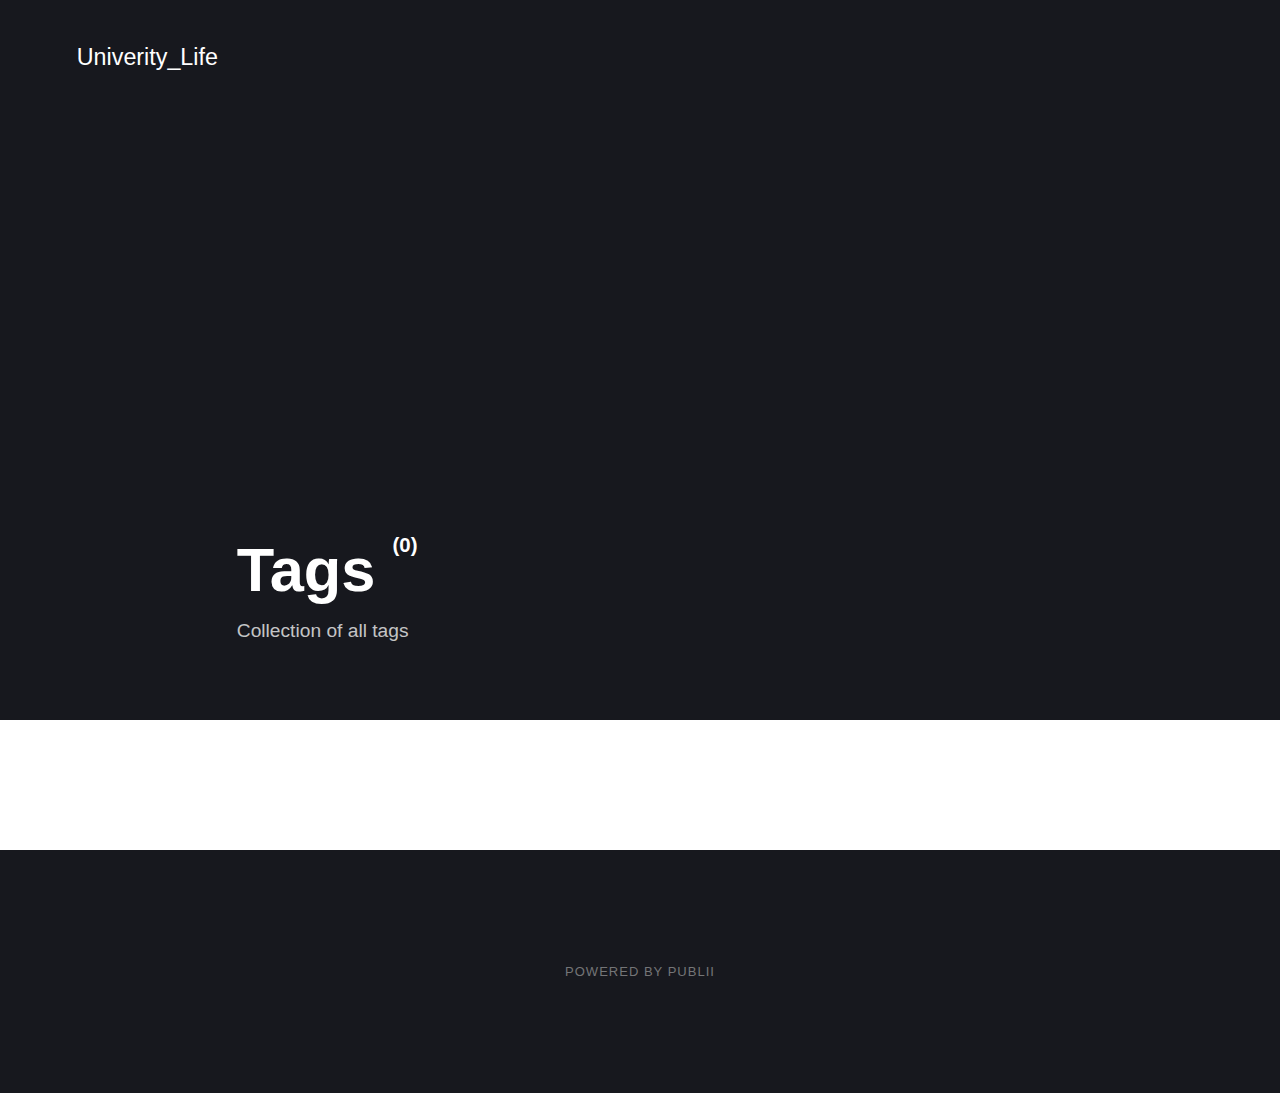
==== tags/index.html @ 6117ec0d "Updated from Publii" ====
<!DOCTYPE html><html lang="zh-tw"><head><meta charset="utf-8"><meta http-equiv="X-UA-Compatible" content="IE=edge"><meta name="viewport" content="width=device-width,initial-scale=1"><title>All tags - Univerity_Life</title><meta name="robots" content="noindex, follow"><meta name="generator" content="Publii Open-Source CMS for Static Site"><link rel="alternate" type="application/atom+xml" href="https://cccjoshua.github.io/university_life/feed.xml"><link rel="alternate" type="application/json" href="https://cccjoshua.github.io/university_life/feed.json"><meta property="og:title" content="Univerity_Life"><meta property="og:site_name" content="Univerity_Life"><meta property="og:description" content=""><meta property="og:url" content="https://cccjoshua.github.io/university_life/tags/"><meta property="og:type" content="website"><link rel="stylesheet" href="https://cccjoshua.github.io/university_life/assets/css/style.css?v=05cf259abadbdc159959f1b406989007"><script type="application/ld+json">{"@context":"http://schema.org","@type":"Organization","name":"Univerity_Life","url":"https://cccjoshua.github.io/university_life/"}</script></head><body><div class="site-container"><header class="top" id="js-header"><a class="logo" href="https://cccjoshua.github.io/university_life/">Univerity_Life</a></header><main class="page page--tags"><div class="hero"><header class="hero__content"><div class="wrapper"><h1>Tags <sup>(0)</sup></h1><p>Collection of all tags</p></div></header></div><div class="wrapper"><ul class="feed feed--grid"></ul></div></main><footer class="footer"><div class="footer__copyright">Powered by Publii</div><button onclick="backToTopFunction()" id="backToTop" class="footer__bttop" aria-label="Back to top" title="Back to top"><svg><use xlink:href="https://cccjoshua.github.io/university_life/assets/svg/svg-map.svg#toparrow"/></svg></button></footer></div><script defer="defer" src="https://cccjoshua.github.io/university_life/assets/js/scripts.min.js?v=f47c11534595205f20935f0db2a62a85"></script><script>window.publiiThemeMenuConfig={mobileMenuMode:'sidebar',animationSpeed:300,submenuWidth: 'auto',doubleClickTime:500,mobileMenuExpandableSubmenus:true,relatedContainerForOverlayMenuSelector:'.top'};</script><script>var images = document.querySelectorAll('img[loading]');

        for (var i = 0; i < images.length; i++) {
            if (images[i].complete) {
                images[i].classList.add('is-loaded');
            } else {
                images[i].addEventListener('load', function () {
                    this.classList.add('is-loaded');
                }, false);
            }
        }</script></body></html>
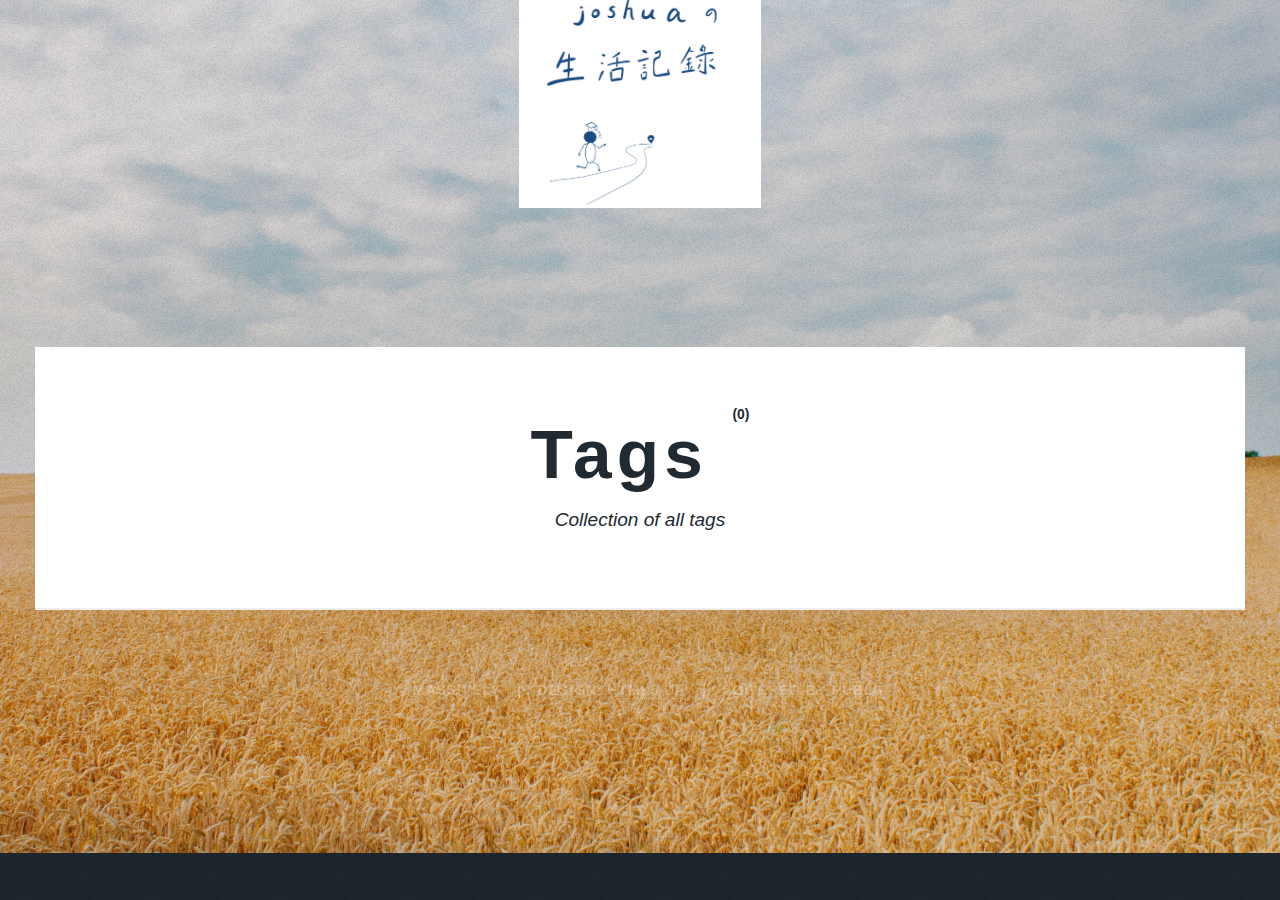
==== commit 960780c9: "Updated from Publii" ====
--- a/tags/index.html
+++ b/tags/index.html
@@ -1,11 +1,3 @@
-<!DOCTYPE html><html lang="zh-tw"><head><meta charset="utf-8"><meta http-equiv="X-UA-Compatible" content="IE=edge"><meta name="viewport" content="width=device-width,initial-scale=1"><title>All tags - Univerity_Life</title><meta name="robots" content="noindex, follow"><meta name="generator" content="Publii Open-Source CMS for Static Site"><link rel="alternate" type="application/atom+xml" href="https://cccjoshua.github.io/university_life/feed.xml"><link rel="alternate" type="application/json" href="https://cccjoshua.github.io/university_life/feed.json"><meta property="og:title" content="Univerity_Life"><meta property="og:site_name" content="Univerity_Life"><meta property="og:description" content=""><meta property="og:url" content="https://cccjoshua.github.io/university_life/tags/"><meta property="og:type" content="website"><link rel="stylesheet" href="https://cccjoshua.github.io/university_life/assets/css/style.css?v=05cf259abadbdc159959f1b406989007"><script type="application/ld+json">{"@context":"http://schema.org","@type":"Organization","name":"Univerity_Life","url":"https://cccjoshua.github.io/university_life/"}</script></head><body><div class="site-container"><header class="top" id="js-header"><a class="logo" href="https://cccjoshua.github.io/university_life/">Univerity_Life</a></header><main class="page page--tags"><div class="hero"><header class="hero__content"><div class="wrapper"><h1>Tags <sup>(0)</sup></h1><p>Collection of all tags</p></div></header></div><div class="wrapper"><ul class="feed feed--grid"></ul></div></main><footer class="footer"><div class="footer__copyright">Powered by Publii</div><button onclick="backToTopFunction()" id="backToTop" class="footer__bttop" aria-label="Back to top" title="Back to top"><svg><use xlink:href="https://cccjoshua.github.io/university_life/assets/svg/svg-map.svg#toparrow"/></svg></button></footer></div><script defer="defer" src="https://cccjoshua.github.io/university_life/assets/js/scripts.min.js?v=f47c11534595205f20935f0db2a62a85"></script><script>window.publiiThemeMenuConfig={mobileMenuMode:'sidebar',animationSpeed:300,submenuWidth: 'auto',doubleClickTime:500,mobileMenuExpandableSubmenus:true,relatedContainerForOverlayMenuSelector:'.top'};</script><script>var images = document.querySelectorAll('img[loading]');
-
-        for (var i = 0; i < images.length; i++) {
-            if (images[i].complete) {
-                images[i].classList.add('is-loaded');
-            } else {
-                images[i].addEventListener('load', function () {
-                    this.classList.add('is-loaded');
-                }, false);
-            }
-        }</script></body></html>+<!DOCTYPE html><html lang="zh-tw"><head><meta charset="utf-8"><meta http-equiv="X-UA-Compatible" content="IE=edge"><meta name="viewport" content="width=device-width,initial-scale=1,user-scalable=no"><title>All tags - Univerity_Life</title><meta name="robots" content="noindex, follow"><meta name="generator" content="Publii Open-Source CMS for Static Site"><link rel="alternate" type="application/atom+xml" href="https://cccjoshua.github.io/university_life/feed.xml"><link rel="alternate" type="application/json" href="https://cccjoshua.github.io/university_life/feed.json"><meta property="og:title" content="Univerity_Life"><meta property="og:image" content="https://cccjoshua.github.io/university_life/media/website/logo.png"><meta property="og:site_name" content="Univerity_Life"><meta property="og:description" content="紀錄大學生活的點滴"><meta property="og:url" content="https://cccjoshua.github.io/university_life/tags/"><meta property="og:type" content="website"><link rel="stylesheet" href="https://cccjoshua.github.io/university_life/assets/css/fontawesome-all.min.css?v=dbf9d822cefe851ba6f66e1ad57e8987"><link rel="stylesheet" href="https://cccjoshua.github.io/university_life/assets/css/style.css?v=9680e3f5b60372f54ce5d6939b3edbcc"><noscript><link rel="stylesheet" href="https://cccjoshua.github.io/university_life/assets/css/noscript.css?v=6228c7eee614cd200a2cad8333b439fa"></noscript><script type="application/ld+json">{"@context":"http://schema.org","@type":"Organization","name":"Univerity_Life","logo":"https://cccjoshua.github.io/university_life/media/website/logo.png","url":"https://cccjoshua.github.io/university_life/"}</script><style>#wrapper > .bg {
+               background-image: url(https://cccjoshua.github.io/university_life/assets/images/overlay.png), linear-gradient(0deg, rgba(0, 0, 0, 0.1), rgba(0, 0, 0, 0.1)), url(https://cccjoshua.github.io/university_life/media/website/ray-s-u6eQ4qgdCKo-unsplash.jpg);
+           }</style></head><body class="is-preload"><div id="wrapper"><header id="header"><a class="logo logo-image" href="https://cccjoshua.github.io/university_life/"><img src="https://cccjoshua.github.io/university_life/media/website/logo.png" alt="Univerity_Life"></a></header><main id="main"><header class="page-header"><h1>Tags <sup>(0)</sup></h1><p>Collection of all tags</p></header><section class="posts"></section></main><footer id="copyright"><ul><li>© Massively</li><li>Design: <a href="https://html5up.net" target="_blank" rel="nofollow noopener">HTML5 UP</a></li><li>Powered by Publii</li></ul></footer></div><script src="https://cccjoshua.github.io/university_life/assets/js/jquery.min.js?v=7c14a783dfeb3d238ccd3edd840d82ee"></script><script src="https://cccjoshua.github.io/university_life/assets/js/jquery.scrollex.min.js?v=f89065e3d988006af9791b44561d7c90"></script><script src="https://cccjoshua.github.io/university_life/assets/js/jquery.scrolly.min.js?v=1ed5a78bde1476875a40f6b9ff44fc14"></script><script src="https://cccjoshua.github.io/university_life/assets/js/browser.min.js?v=c07298dd19048a8a69ad97e754dfe8d0"></script><script src="https://cccjoshua.github.io/university_life/assets/js/breakpoints.min.js?v=81a479eb099e3b187613943b085923b8"></script><script src="https://cccjoshua.github.io/university_life/assets/js/util.min.js?v=4201a626f8c9b614a663b3a1d7d82615"></script><script src="https://cccjoshua.github.io/university_life/assets/js/main.min.js?v=149e72e3ae18744a477b480b19e0c6da"></script><script>/*<![CDATA[*/var images=document.querySelectorAll("img[loading]");for(var i=0;i<images.length;i++){if(images[i].complete){images[i].classList.add("is-loaded")}else{images[i].addEventListener("load",function(){this.classList.add("is-loaded")},false)}};/*]]>*/</script></body></html>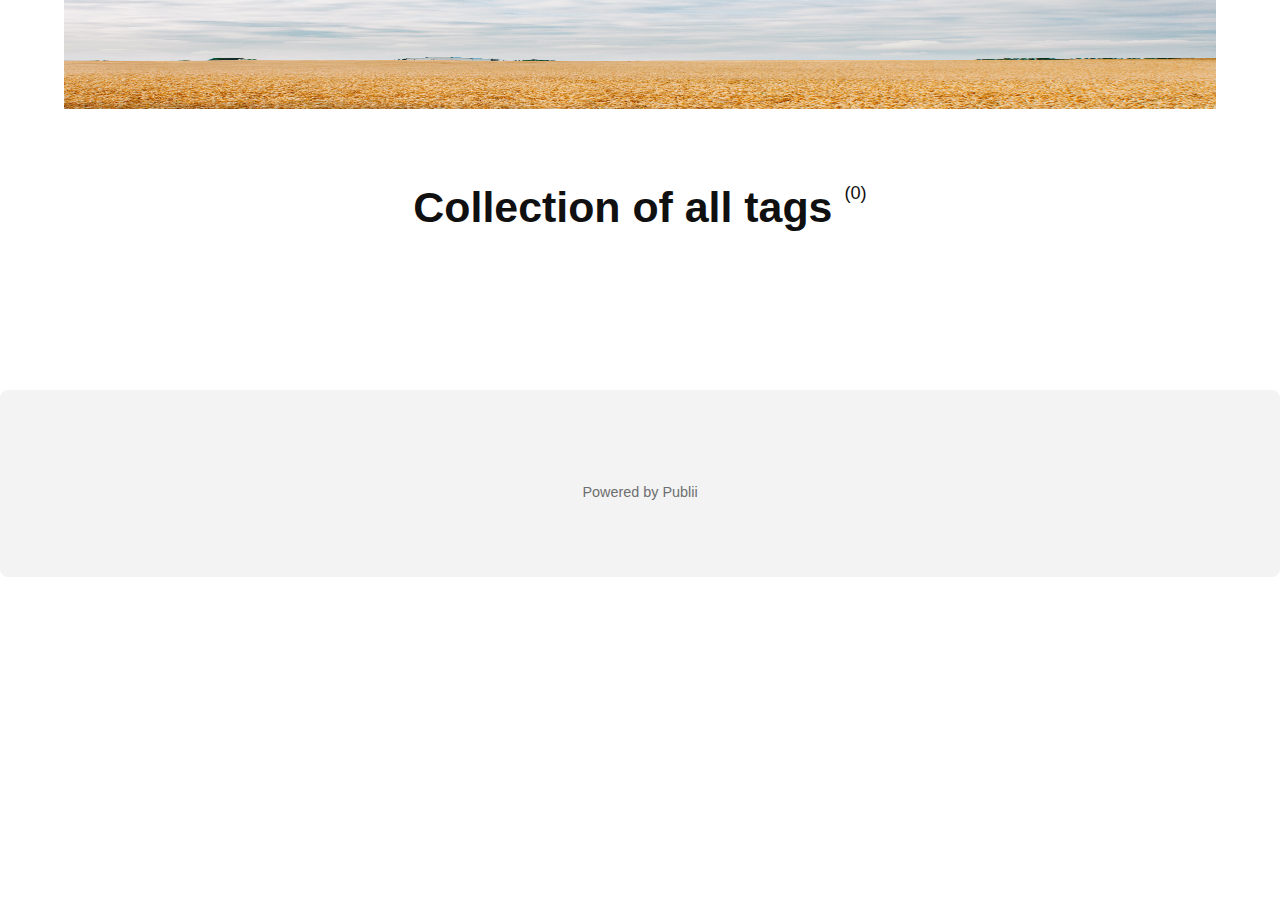
==== commit 9494e502: "Updated from Publii" ====
--- a/tags/index.html
+++ b/tags/index.html
@@ -1,3 +1,18 @@
-<!DOCTYPE html><html lang="zh-tw"><head><meta charset="utf-8"><meta http-equiv="X-UA-Compatible" content="IE=edge"><meta name="viewport" content="width=device-width,initial-scale=1,user-scalable=no"><title>All tags - Univerity_Life</title><meta name="robots" content="noindex, follow"><meta name="generator" content="Publii Open-Source CMS for Static Site"><link rel="alternate" type="application/atom+xml" href="https://cccjoshua.github.io/university_life/feed.xml"><link rel="alternate" type="application/json" href="https://cccjoshua.github.io/university_life/feed.json"><meta property="og:title" content="Univerity_Life"><meta property="og:image" content="https://cccjoshua.github.io/university_life/media/website/logo.png"><meta property="og:site_name" content="Univerity_Life"><meta property="og:description" content="紀錄大學生活的點滴"><meta property="og:url" content="https://cccjoshua.github.io/university_life/tags/"><meta property="og:type" content="website"><link rel="stylesheet" href="https://cccjoshua.github.io/university_life/assets/css/fontawesome-all.min.css?v=dbf9d822cefe851ba6f66e1ad57e8987"><link rel="stylesheet" href="https://cccjoshua.github.io/university_life/assets/css/style.css?v=9680e3f5b60372f54ce5d6939b3edbcc"><noscript><link rel="stylesheet" href="https://cccjoshua.github.io/university_life/assets/css/noscript.css?v=6228c7eee614cd200a2cad8333b439fa"></noscript><script type="application/ld+json">{"@context":"http://schema.org","@type":"Organization","name":"Univerity_Life","logo":"https://cccjoshua.github.io/university_life/media/website/logo.png","url":"https://cccjoshua.github.io/university_life/"}</script><style>#wrapper > .bg {
-               background-image: url(https://cccjoshua.github.io/university_life/assets/images/overlay.png), linear-gradient(0deg, rgba(0, 0, 0, 0.1), rgba(0, 0, 0, 0.1)), url(https://cccjoshua.github.io/university_life/media/website/ray-s-u6eQ4qgdCKo-unsplash.jpg);
-           }</style></head><body class="is-preload"><div id="wrapper"><header id="header"><a class="logo logo-image" href="https://cccjoshua.github.io/university_life/"><img src="https://cccjoshua.github.io/university_life/media/website/logo.png" alt="Univerity_Life"></a></header><main id="main"><header class="page-header"><h1>Tags <sup>(0)</sup></h1><p>Collection of all tags</p></header><section class="posts"></section></main><footer id="copyright"><ul><li>© Massively</li><li>Design: <a href="https://html5up.net" target="_blank" rel="nofollow noopener">HTML5 UP</a></li><li>Powered by Publii</li></ul></footer></div><script src="https://cccjoshua.github.io/university_life/assets/js/jquery.min.js?v=7c14a783dfeb3d238ccd3edd840d82ee"></script><script src="https://cccjoshua.github.io/university_life/assets/js/jquery.scrollex.min.js?v=f89065e3d988006af9791b44561d7c90"></script><script src="https://cccjoshua.github.io/university_life/assets/js/jquery.scrolly.min.js?v=1ed5a78bde1476875a40f6b9ff44fc14"></script><script src="https://cccjoshua.github.io/university_life/assets/js/browser.min.js?v=c07298dd19048a8a69ad97e754dfe8d0"></script><script src="https://cccjoshua.github.io/university_life/assets/js/breakpoints.min.js?v=81a479eb099e3b187613943b085923b8"></script><script src="https://cccjoshua.github.io/university_life/assets/js/util.min.js?v=4201a626f8c9b614a663b3a1d7d82615"></script><script src="https://cccjoshua.github.io/university_life/assets/js/main.min.js?v=149e72e3ae18744a477b480b19e0c6da"></script><script>/*<![CDATA[*/var images=document.querySelectorAll("img[loading]");for(var i=0;i<images.length;i++){if(images[i].complete){images[i].classList.add("is-loaded")}else{images[i].addEventListener("load",function(){this.classList.add("is-loaded")},false)}};/*]]>*/</script></body></html>+<!DOCTYPE html><html lang="zh-tw"><head><meta charset="utf-8"><meta http-equiv="X-UA-Compatible" content="IE=edge"><meta name="viewport" content="width=device-width,initial-scale=1"><title>All tags - Univerity_Life</title><meta name="robots" content="noindex, follow"><meta name="generator" content="Publii Open-Source CMS for Static Site"><link rel="alternate" type="application/atom+xml" href="https://cccjoshua.github.io/university_life/feed.xml"><link rel="alternate" type="application/json" href="https://cccjoshua.github.io/university_life/feed.json"><meta property="og:title" content="Univerity_Life"><meta property="og:image" content="https://cccjoshua.github.io/university_life/media/website/ray-s-u6eQ4qgdCKo-unsplash.jpg"><meta property="og:site_name" content="Univerity_Life"><meta property="og:description" content="紀錄大學生活的點滴"><meta property="og:url" content="https://cccjoshua.github.io/university_life/tags/"><meta property="og:type" content="website"><link rel="stylesheet" href="https://cccjoshua.github.io/university_life/assets/css/style.css?v=6a9f473c97db094eee436cc4ce32b191"><script type="application/ld+json">{"@context":"http://schema.org","@type":"Organization","name":"Univerity_Life","logo":"https://cccjoshua.github.io/university_life/media/website/ray-s-u6eQ4qgdCKo-unsplash.jpg","url":"https://cccjoshua.github.io/university_life/"}</script></head><body><header class="header" id="js-header"><a href="https://cccjoshua.github.io/university_life/" class="logo"><img src="https://cccjoshua.github.io/university_life/media/website/ray-s-u6eQ4qgdCKo-unsplash.jpg" alt="Univerity_Life" width="3000" height="2000"></a></header><main class="page page--tags"><div class="wrapper"><div class="hero"><h1>Collection of all tags <sup>(0)</sup></h1></div><ul class="l-grid l-grid--3"></ul></div></main><footer class="footer"><div class="footer__copyright">Powered by Publii</div></footer><script>window.publiiThemeMenuConfig = {    
+      mobileMenuMode: 'sidebar',
+      animationSpeed: 300,
+      submenuWidth: 'auto',
+      doubleClickTime: 500,
+      mobileMenuExpandableSubmenus: true, 
+      relatedContainerForOverlayMenuSelector: '.navbar',
+   };</script><script defer="defer" src="https://cccjoshua.github.io/university_life/assets/js/scripts.min.js?v=66112a161d5939d966ce2b20c13988d9"></script><script>var images = document.querySelectorAll('img[loading]');
+
+      for (var i = 0; i < images.length; i++) {
+         if (images[i].complete) {
+               images[i].classList.add('is-loaded');
+         } else {
+               images[i].addEventListener('load', function () {
+                  this.classList.add('is-loaded');
+               }, false);
+         }
+      }</script></body></html>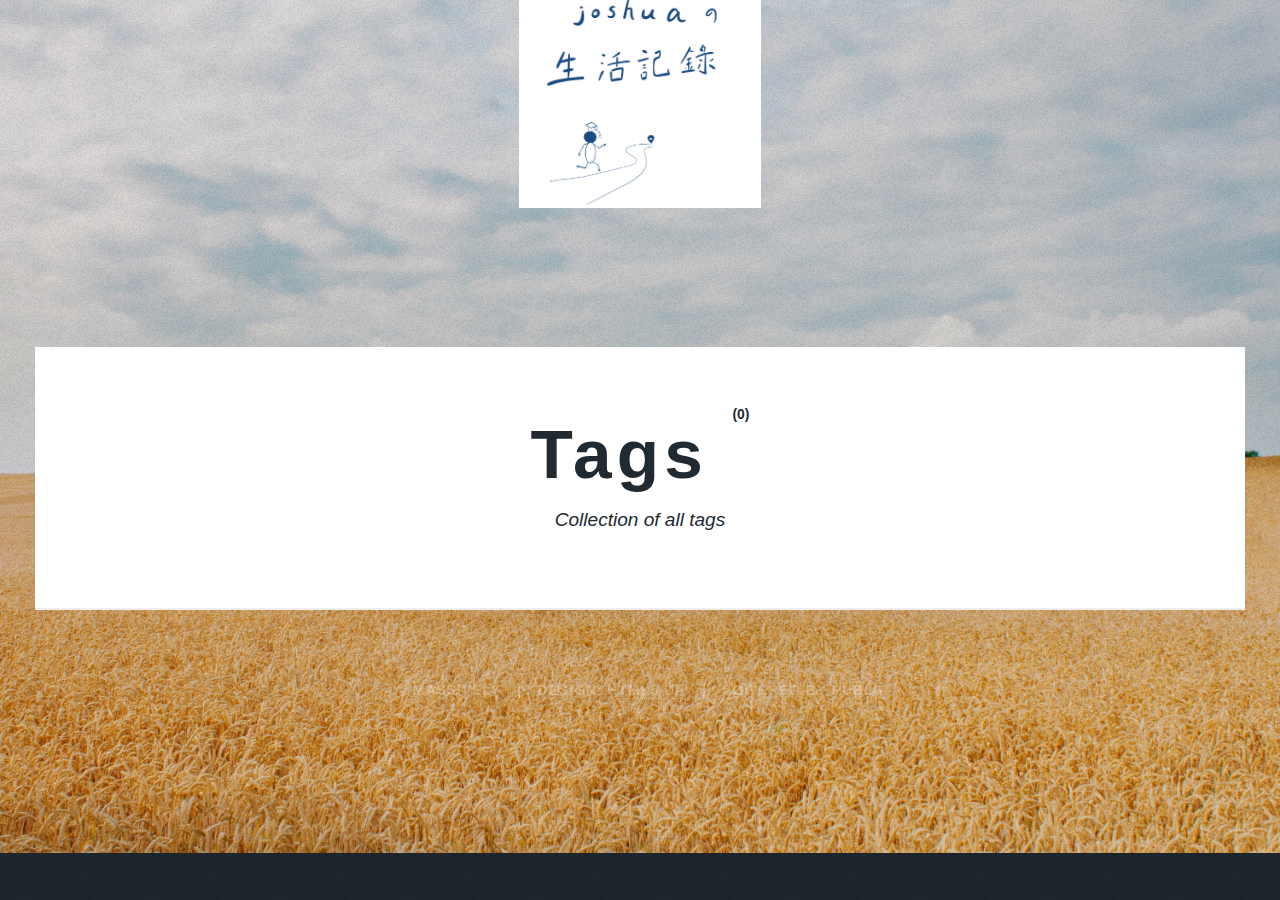
==== commit abd0f715: "Updated from Publii" ====
--- a/tags/index.html
+++ b/tags/index.html
@@ -1,18 +1,3 @@
-<!DOCTYPE html><html lang="zh-tw"><head><meta charset="utf-8"><meta http-equiv="X-UA-Compatible" content="IE=edge"><meta name="viewport" content="width=device-width,initial-scale=1"><title>All tags - Univerity_Life</title><meta name="robots" content="noindex, follow"><meta name="generator" content="Publii Open-Source CMS for Static Site"><link rel="alternate" type="application/atom+xml" href="https://cccjoshua.github.io/university_life/feed.xml"><link rel="alternate" type="application/json" href="https://cccjoshua.github.io/university_life/feed.json"><meta property="og:title" content="Univerity_Life"><meta property="og:image" content="https://cccjoshua.github.io/university_life/media/website/ray-s-u6eQ4qgdCKo-unsplash.jpg"><meta property="og:site_name" content="Univerity_Life"><meta property="og:description" content="紀錄大學生活的點滴"><meta property="og:url" content="https://cccjoshua.github.io/university_life/tags/"><meta property="og:type" content="website"><link rel="stylesheet" href="https://cccjoshua.github.io/university_life/assets/css/style.css?v=6a9f473c97db094eee436cc4ce32b191"><script type="application/ld+json">{"@context":"http://schema.org","@type":"Organization","name":"Univerity_Life","logo":"https://cccjoshua.github.io/university_life/media/website/ray-s-u6eQ4qgdCKo-unsplash.jpg","url":"https://cccjoshua.github.io/university_life/"}</script></head><body><header class="header" id="js-header"><a href="https://cccjoshua.github.io/university_life/" class="logo"><img src="https://cccjoshua.github.io/university_life/media/website/ray-s-u6eQ4qgdCKo-unsplash.jpg" alt="Univerity_Life" width="3000" height="2000"></a></header><main class="page page--tags"><div class="wrapper"><div class="hero"><h1>Collection of all tags <sup>(0)</sup></h1></div><ul class="l-grid l-grid--3"></ul></div></main><footer class="footer"><div class="footer__copyright">Powered by Publii</div></footer><script>window.publiiThemeMenuConfig = {    
-      mobileMenuMode: 'sidebar',
-      animationSpeed: 300,
-      submenuWidth: 'auto',
-      doubleClickTime: 500,
-      mobileMenuExpandableSubmenus: true, 
-      relatedContainerForOverlayMenuSelector: '.navbar',
-   };</script><script defer="defer" src="https://cccjoshua.github.io/university_life/assets/js/scripts.min.js?v=66112a161d5939d966ce2b20c13988d9"></script><script>var images = document.querySelectorAll('img[loading]');
-
-      for (var i = 0; i < images.length; i++) {
-         if (images[i].complete) {
-               images[i].classList.add('is-loaded');
-         } else {
-               images[i].addEventListener('load', function () {
-                  this.classList.add('is-loaded');
-               }, false);
-         }
-      }</script></body></html>+<!DOCTYPE html><html lang="zh-tw"><head><meta charset="utf-8"><meta http-equiv="X-UA-Compatible" content="IE=edge"><meta name="viewport" content="width=device-width,initial-scale=1,user-scalable=no"><title>All tags - Univerity_Life</title><meta name="robots" content="noindex, follow"><meta name="generator" content="Publii Open-Source CMS for Static Site"><link rel="alternate" type="application/atom+xml" href="https://cccjoshua.github.io/university_life/feed.xml"><link rel="alternate" type="application/json" href="https://cccjoshua.github.io/university_life/feed.json"><meta property="og:title" content="Univerity_Life"><meta property="og:image" content="https://cccjoshua.github.io/university_life/media/website/logo.png"><meta property="og:site_name" content="Univerity_Life"><meta property="og:description" content="紀錄大學生活的點滴"><meta property="og:url" content="https://cccjoshua.github.io/university_life/tags/"><meta property="og:type" content="website"><link rel="stylesheet" href="https://cccjoshua.github.io/university_life/assets/css/fontawesome-all.min.css?v=dbf9d822cefe851ba6f66e1ad57e8987"><link rel="stylesheet" href="https://cccjoshua.github.io/university_life/assets/css/style.css?v=9680e3f5b60372f54ce5d6939b3edbcc"><noscript><link rel="stylesheet" href="https://cccjoshua.github.io/university_life/assets/css/noscript.css?v=6228c7eee614cd200a2cad8333b439fa"></noscript><script type="application/ld+json">{"@context":"http://schema.org","@type":"Organization","name":"Univerity_Life","logo":"https://cccjoshua.github.io/university_life/media/website/logo.png","url":"https://cccjoshua.github.io/university_life/"}</script><style>#wrapper > .bg {
+               background-image: url(https://cccjoshua.github.io/university_life/assets/images/overlay.png), linear-gradient(0deg, rgba(0, 0, 0, 0.1), rgba(0, 0, 0, 0.1)), url(https://cccjoshua.github.io/university_life/media/website/ray-s-u6eQ4qgdCKo-unsplash.jpg);
+           }</style></head><body class="is-preload"><div id="wrapper"><header id="header"><a class="logo logo-image" href="https://cccjoshua.github.io/university_life/"><img src="https://cccjoshua.github.io/university_life/media/website/logo.png" alt="Univerity_Life"></a></header><main id="main"><header class="page-header"><h1>Tags <sup>(0)</sup></h1><p>Collection of all tags</p></header><section class="posts"></section></main><footer id="copyright"><ul><li>© Massively</li><li>Design: <a href="https://html5up.net" target="_blank" rel="nofollow noopener">HTML5 UP</a></li><li>Powered by Publii</li></ul></footer></div><script src="https://cccjoshua.github.io/university_life/assets/js/jquery.min.js?v=7c14a783dfeb3d238ccd3edd840d82ee"></script><script src="https://cccjoshua.github.io/university_life/assets/js/jquery.scrollex.min.js?v=f89065e3d988006af9791b44561d7c90"></script><script src="https://cccjoshua.github.io/university_life/assets/js/jquery.scrolly.min.js?v=1ed5a78bde1476875a40f6b9ff44fc14"></script><script src="https://cccjoshua.github.io/university_life/assets/js/browser.min.js?v=c07298dd19048a8a69ad97e754dfe8d0"></script><script src="https://cccjoshua.github.io/university_life/assets/js/breakpoints.min.js?v=81a479eb099e3b187613943b085923b8"></script><script src="https://cccjoshua.github.io/university_life/assets/js/util.min.js?v=4201a626f8c9b614a663b3a1d7d82615"></script><script src="https://cccjoshua.github.io/university_life/assets/js/main.min.js?v=149e72e3ae18744a477b480b19e0c6da"></script><script>/*<![CDATA[*/var images=document.querySelectorAll("img[loading]");for(var i=0;i<images.length;i++){if(images[i].complete){images[i].classList.add("is-loaded")}else{images[i].addEventListener("load",function(){this.classList.add("is-loaded")},false)}};/*]]>*/</script></body></html>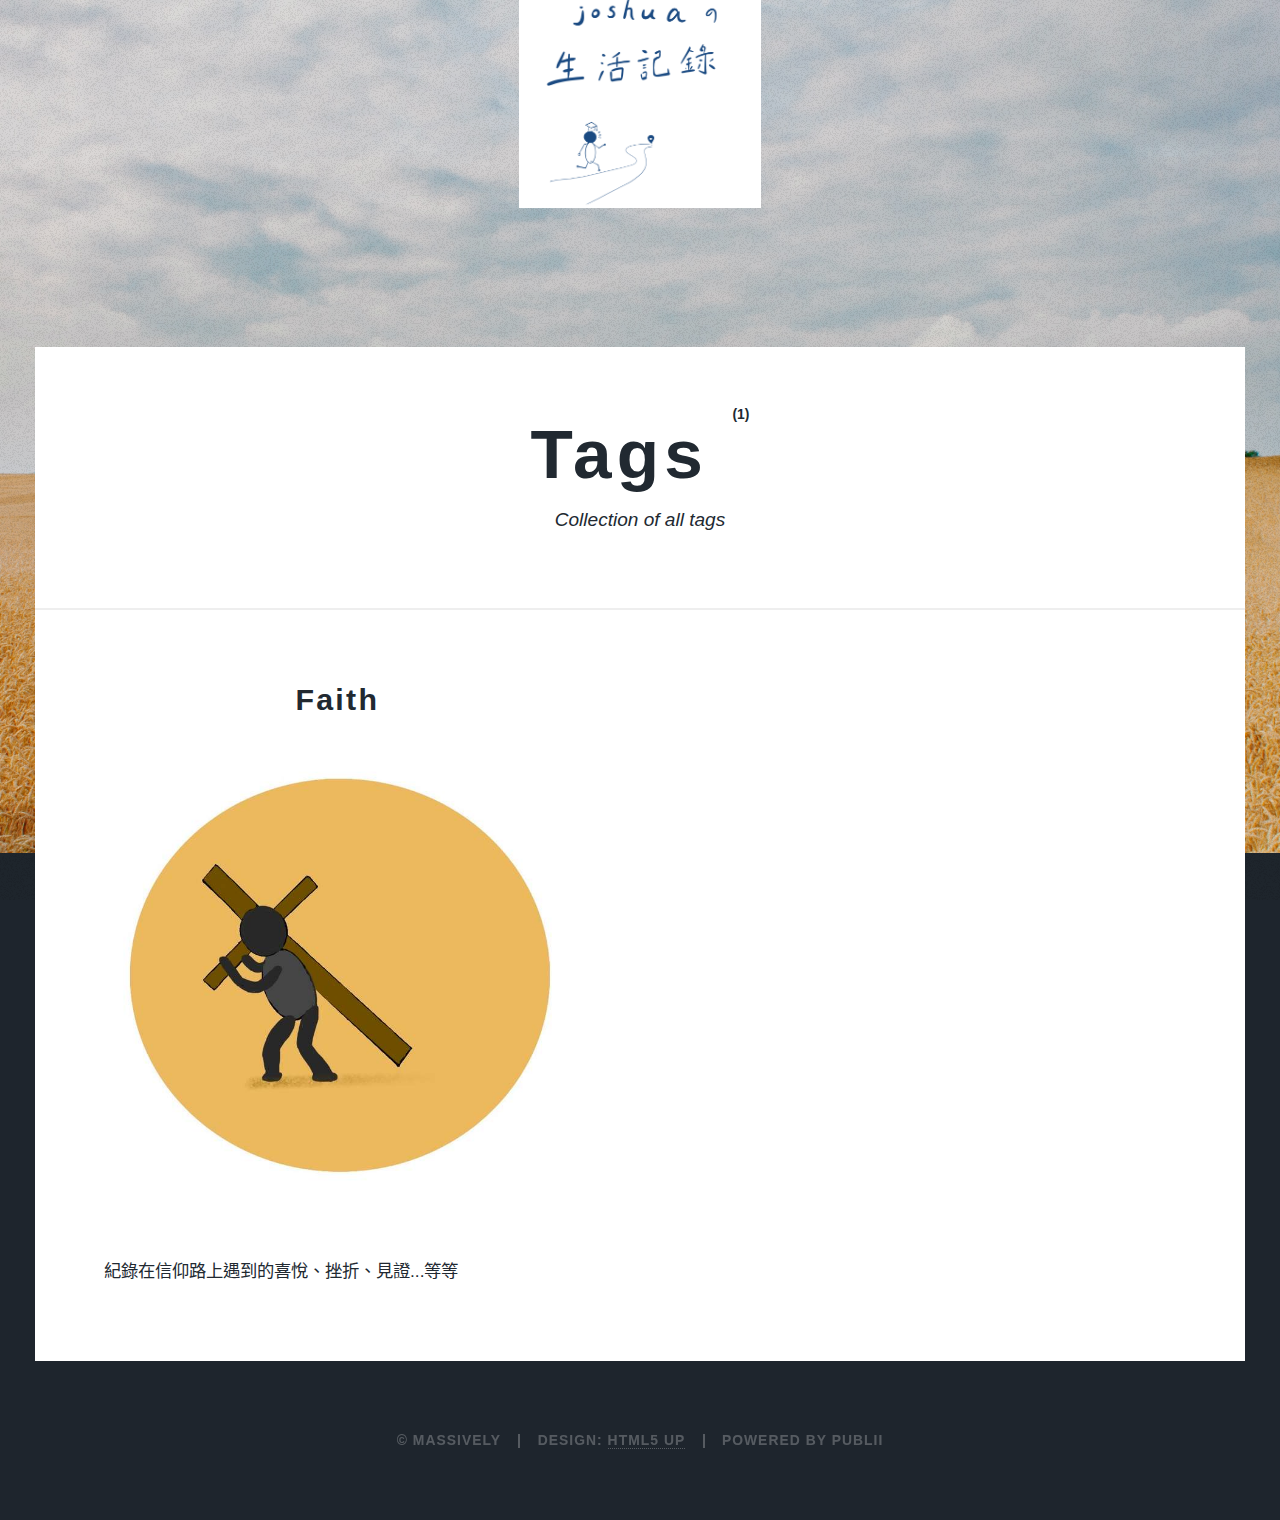
==== commit e8c0c845: "Updated from Publii" ====
--- a/tags/index.html
+++ b/tags/index.html
@@ -1,3 +1,3 @@
-<!DOCTYPE html><html lang="zh-tw"><head><meta charset="utf-8"><meta http-equiv="X-UA-Compatible" content="IE=edge"><meta name="viewport" content="width=device-width,initial-scale=1,user-scalable=no"><title>All tags - Univerity_Life</title><meta name="robots" content="noindex, follow"><meta name="generator" content="Publii Open-Source CMS for Static Site"><link rel="alternate" type="application/atom+xml" href="https://cccjoshua.github.io/university_life/feed.xml"><link rel="alternate" type="application/json" href="https://cccjoshua.github.io/university_life/feed.json"><meta property="og:title" content="Univerity_Life"><meta property="og:image" content="https://cccjoshua.github.io/university_life/media/website/logo.png"><meta property="og:site_name" content="Univerity_Life"><meta property="og:description" content="紀錄大學生活的點滴"><meta property="og:url" content="https://cccjoshua.github.io/university_life/tags/"><meta property="og:type" content="website"><link rel="stylesheet" href="https://cccjoshua.github.io/university_life/assets/css/fontawesome-all.min.css?v=dbf9d822cefe851ba6f66e1ad57e8987"><link rel="stylesheet" href="https://cccjoshua.github.io/university_life/assets/css/style.css?v=9680e3f5b60372f54ce5d6939b3edbcc"><noscript><link rel="stylesheet" href="https://cccjoshua.github.io/university_life/assets/css/noscript.css?v=6228c7eee614cd200a2cad8333b439fa"></noscript><script type="application/ld+json">{"@context":"http://schema.org","@type":"Organization","name":"Univerity_Life","logo":"https://cccjoshua.github.io/university_life/media/website/logo.png","url":"https://cccjoshua.github.io/university_life/"}</script><style>#wrapper > .bg {
+<!DOCTYPE html><html lang="zh-tw"><head><meta charset="utf-8"><meta http-equiv="X-UA-Compatible" content="IE=edge"><meta name="viewport" content="width=device-width,initial-scale=1,user-scalable=no"><title>標籤頁</title><meta name="robots" content="noindex, follow"><meta name="generator" content="Publii Open-Source CMS for Static Site"><link rel="alternate" type="application/atom+xml" href="https://cccjoshua.github.io/university_life/feed.xml"><link rel="alternate" type="application/json" href="https://cccjoshua.github.io/university_life/feed.json"><meta property="og:title" content="Univerity_Life"><meta property="og:image" content="https://cccjoshua.github.io/university_life/media/website/logo.png"><meta property="og:site_name" content="Univerity_Life"><meta property="og:description" content="紀錄大學生活的點滴"><meta property="og:url" content="https://cccjoshua.github.io/university_life/tags/"><meta property="og:type" content="website"><link rel="stylesheet" href="https://cccjoshua.github.io/university_life/assets/css/fontawesome-all.min.css?v=dbf9d822cefe851ba6f66e1ad57e8987"><link rel="stylesheet" href="https://cccjoshua.github.io/university_life/assets/css/style.css?v=9680e3f5b60372f54ce5d6939b3edbcc"><noscript><link rel="stylesheet" href="https://cccjoshua.github.io/university_life/assets/css/noscript.css?v=6228c7eee614cd200a2cad8333b439fa"></noscript><script type="application/ld+json">{"@context":"http://schema.org","@type":"Organization","name":"Univerity_Life","logo":"https://cccjoshua.github.io/university_life/media/website/logo.png","url":"https://cccjoshua.github.io/university_life/"}</script><style>#wrapper > .bg {
                background-image: url(https://cccjoshua.github.io/university_life/assets/images/overlay.png), linear-gradient(0deg, rgba(0, 0, 0, 0.1), rgba(0, 0, 0, 0.1)), url(https://cccjoshua.github.io/university_life/media/website/ray-s-u6eQ4qgdCKo-unsplash.jpg);
-           }</style></head><body class="is-preload"><div id="wrapper"><header id="header"><a class="logo logo-image" href="https://cccjoshua.github.io/university_life/"><img src="https://cccjoshua.github.io/university_life/media/website/logo.png" alt="Univerity_Life"></a></header><main id="main"><header class="page-header"><h1>Tags <sup>(0)</sup></h1><p>Collection of all tags</p></header><section class="posts"></section></main><footer id="copyright"><ul><li>© Massively</li><li>Design: <a href="https://html5up.net" target="_blank" rel="nofollow noopener">HTML5 UP</a></li><li>Powered by Publii</li></ul></footer></div><script src="https://cccjoshua.github.io/university_life/assets/js/jquery.min.js?v=7c14a783dfeb3d238ccd3edd840d82ee"></script><script src="https://cccjoshua.github.io/university_life/assets/js/jquery.scrollex.min.js?v=f89065e3d988006af9791b44561d7c90"></script><script src="https://cccjoshua.github.io/university_life/assets/js/jquery.scrolly.min.js?v=1ed5a78bde1476875a40f6b9ff44fc14"></script><script src="https://cccjoshua.github.io/university_life/assets/js/browser.min.js?v=c07298dd19048a8a69ad97e754dfe8d0"></script><script src="https://cccjoshua.github.io/university_life/assets/js/breakpoints.min.js?v=81a479eb099e3b187613943b085923b8"></script><script src="https://cccjoshua.github.io/university_life/assets/js/util.min.js?v=4201a626f8c9b614a663b3a1d7d82615"></script><script src="https://cccjoshua.github.io/university_life/assets/js/main.min.js?v=149e72e3ae18744a477b480b19e0c6da"></script><script>/*<![CDATA[*/var images=document.querySelectorAll("img[loading]");for(var i=0;i<images.length;i++){if(images[i].complete){images[i].classList.add("is-loaded")}else{images[i].addEventListener("load",function(){this.classList.add("is-loaded")},false)}};/*]]>*/</script></body></html>+           }</style></head><body class="is-preload"><div id="wrapper"><header id="header"><a class="logo logo-image" href="https://cccjoshua.github.io/university_life/"><img src="https://cccjoshua.github.io/university_life/media/website/logo.png" alt="Univerity_Life"></a></header><main id="main"><header class="page-header"><h1>Tags <sup>(1)</sup></h1><p>Collection of all tags</p></header><section class="posts"><article><h2><a href="https://cccjoshua.github.io/university_life/tags/faith/">Faith</a></h2><a href="https://cccjoshua.github.io/university_life/tags/faith/" class="image fit"><img src="https://cccjoshua.github.io/university_life/media/tags/2/S__2187279.jpg" srcset="https://cccjoshua.github.io/university_life/media/tags/2/responsive/S__2187279-xs.jpg 300w, https://cccjoshua.github.io/university_life/media/tags/2/responsive/S__2187279-sm2.jpg 480w, https://cccjoshua.github.io/university_life/media/tags/2/responsive/S__2187279-sm.jpg 768w" sizes="(max-width: 768px) 100vw, 768px" loading="lazy" height="920" width="965" alt="If any man will come after me, let him deny himself, and take up his cross, and follow me."></a><p>紀錄在信仰路上遇到的喜悅、挫折、見證...等等</p></article></section></main><footer id="copyright"><ul><li>© Massively</li><li>Design: <a href="https://html5up.net" target="_blank" rel="nofollow noopener">HTML5 UP</a></li><li>Powered by Publii</li></ul></footer></div><script src="https://cccjoshua.github.io/university_life/assets/js/jquery.min.js?v=7c14a783dfeb3d238ccd3edd840d82ee"></script><script src="https://cccjoshua.github.io/university_life/assets/js/jquery.scrollex.min.js?v=f89065e3d988006af9791b44561d7c90"></script><script src="https://cccjoshua.github.io/university_life/assets/js/jquery.scrolly.min.js?v=1ed5a78bde1476875a40f6b9ff44fc14"></script><script src="https://cccjoshua.github.io/university_life/assets/js/browser.min.js?v=c07298dd19048a8a69ad97e754dfe8d0"></script><script src="https://cccjoshua.github.io/university_life/assets/js/breakpoints.min.js?v=81a479eb099e3b187613943b085923b8"></script><script src="https://cccjoshua.github.io/university_life/assets/js/util.min.js?v=4201a626f8c9b614a663b3a1d7d82615"></script><script src="https://cccjoshua.github.io/university_life/assets/js/main.min.js?v=149e72e3ae18744a477b480b19e0c6da"></script><script>/*<![CDATA[*/var images=document.querySelectorAll("img[loading]");for(var i=0;i<images.length;i++){if(images[i].complete){images[i].classList.add("is-loaded")}else{images[i].addEventListener("load",function(){this.classList.add("is-loaded")},false)}};/*]]>*/</script></body></html>